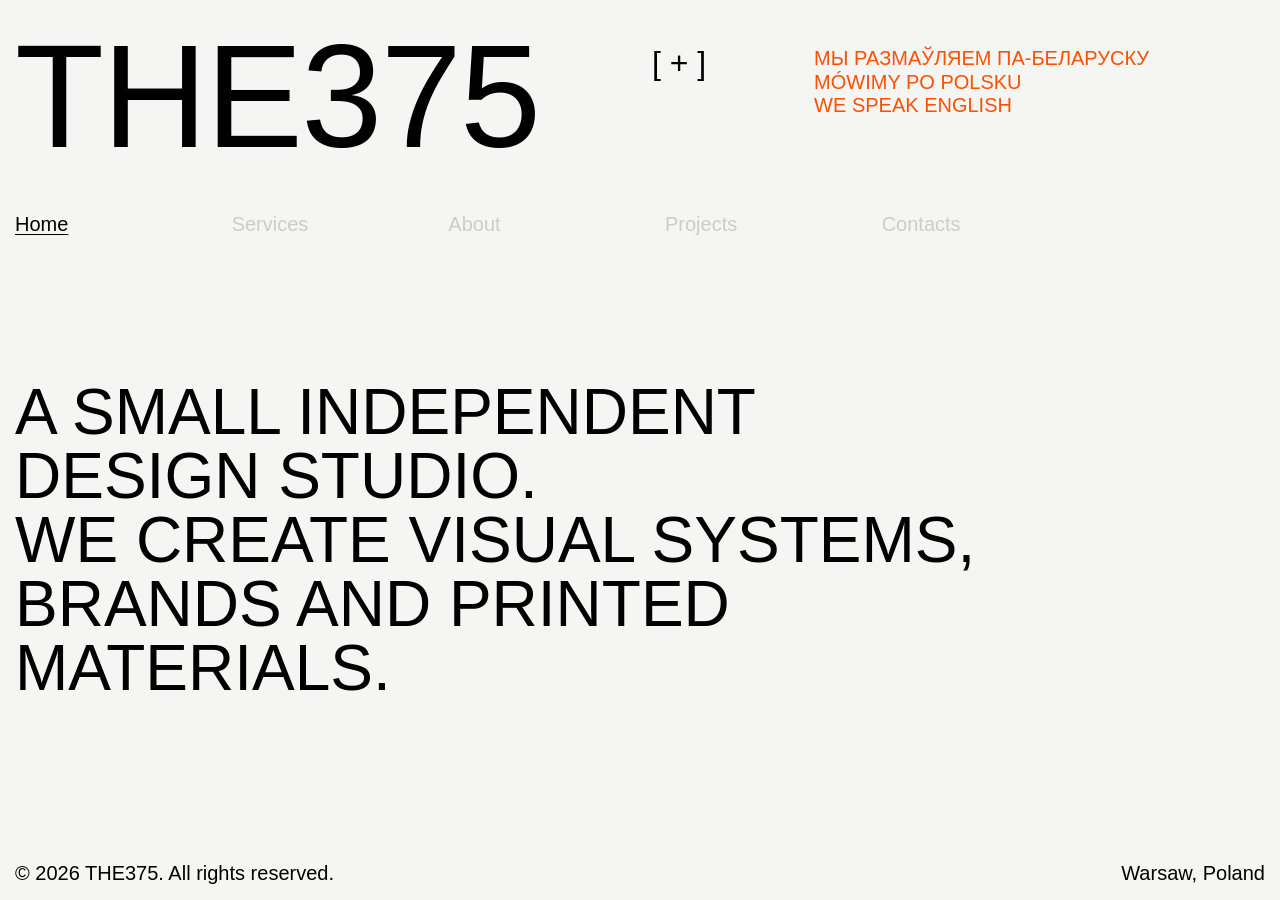
==== index.html @ f8f7c8ad "Update index.htm" ====
<!doctype html>
<html lang="en">
  <head>
    <meta charset="utf-8">
    <meta name="viewport" content="width=device-width, initial-scale=1">
    <title>THE375</title>
    <link rel="stylesheet" href="styles.css?v=5">
  </head>
  <body>
    <main class="site-shell">
      <header class="site-header">
        <a class="brand" href="#home" aria-label="THE375 home">THE375</a>
        <button class="plus-button" type="button" aria-label="Open menu">[ + ]</button>
        <p class="language-note">
          МЫ РАЗМАЎЛЯЕМ ПА-БЕЛАРУСКУ<br>
          MÓWIMY PO POLSKU<br>
          WE SPEAK ENGLISH
        </p>
      </header>

      <nav class="site-nav" aria-label="Main navigation">
        <a href="#home" data-route="home">Home</a>
        <a href="#services" data-route="services">Services</a>
        <a href="#about" data-route="about">About</a>
        <a href="#projects" data-route="projects">Projects</a>
        <a href="#contacts" data-route="contacts">Contacts</a>
      </nav>

      <section class="view view-home" data-view="home" aria-labelledby="home-title">
        <h1 id="home-title">
          A SMALL INDEPENDENT<br>
          DESIGN STUDIO.<br>
          WE CREATE VISUAL SYSTEMS,<br>
          BRANDS AND PRINTED<br>
          MATERIALS.
        </h1>
      </section>

      <section class="view view-services" data-view="services" aria-labelledby="services-title">
        <h1 id="services-title" class="visually-hidden">Services</h1>
        <div class="services-list" aria-label="Services list">
          <div class="service-name is-active">BRANDING</div>
          <div class="service-number is-active">01</div>
          <div class="service-text is-active">
            Not about pretty graphics. About the impression people<br>
            are left with after discovering your company.
          </div>

          <div class="service-name">PACKAGING</div>
          <div class="service-number">02</div>
          <div class="service-text">
            Helping products look like someone<br>
            genuinely cared about them.
          </div>

          <div class="service-name">IDENTITY</div>
          <div class="service-number">03</div>
          <div class="service-text">
            Logos, type, colours and the details that help<br>
            a brand feel consistent wherever it appears.
          </div>

          <div class="service-name">STRATEGY</div>
          <div class="service-number">04</div>
          <div class="service-text">
            Good design answers questions. Strategy helps<br>
            figure out which questions matter in the first place.
          </div>

          <div class="service-name">CREATIVE</div>
          <div class="service-number">05</div>
          <div class="service-text">
            Finding ideas that work not because they're trendy,<br>
            but because they're hard to forget.
          </div>

          <div class="service-name">POSTERS</div>
          <div class="service-number">06</div>
          <div class="service-text">
            When you need to say a lot with<br>
            very little time and attention.
          </div>
        </div>
      </section>

      <section class="view view-projects" data-view="projects" aria-labelledby="projects-title">
        <h1 id="projects-title" class="visually-hidden">Projects</h1>
        <div class="project-table" aria-label="Projects list">
          <div class="project-row">
            <span>Swoopex</span>
            <span>[ Cleaning Service ]</span>
            <span>2023</span>
          </div>
          <div class="project-row">
            <span>Coffeer</span>
            <span>[ StartUp Application ]</span>
            <span>2026</span>
          </div>
          <div class="project-row">
            <span>BITFABS</span>
            <span>[ 3D &amp; Electonics ]</span>
            <span>2025</span>
          </div>
          <div class="project-row">
            <span>Rexors</span>
            <span>[ IT &amp; Application ]</span>
            <span>2025</span>
          </div>
          <div class="project-row">
            <span>Portfolio Book</span>
            <span>[ Print &amp; Publisheted ]</span>
            <span>2024</span>
          </div>
          <div class="project-row">
            <span>Glass Coffee Storage</span>
            <span>[ Product Development ]</span>
            <span>2026</span>
          </div>
          <div class="project-row">
            <span>The Fifth Belarusian Solidarity Tournament</span>
            <span>[ Political Sporting Event ]</span>
            <span>2026</span>
          </div>
          <div class="project-row">
            <span>Warsaw Volleyball Collective (WAC)</span>
            <span>[ Sport / Community / Merch ]</span>
            <span>2026</span>
          </div>
          <button class="more-button" type="button">More <span aria-hidden="true"></span></button>
        </div>
      </section>

      <section class="view view-contacts" data-view="contacts" aria-labelledby="contacts-title">
        <h1 id="contacts-title" class="visually-hidden">Contacts</h1>
        <div class="contacts-layout">
          <div class="contact-list">
            <a class="contact-row" href="#" aria-label="Telegram coming soon">
              <span class="contact-icon telegram" aria-hidden="true"></span>
              <span>Telegram</span>
              <span>coming soon</span>
            </a>
            <a class="contact-row" href="mailto:the375studio@gmail.com">
              <span class="contact-icon mail" aria-hidden="true"></span>
              <span>Mail</span>
              <span>the375studio@gmail.com</span>
            </a>
            <a class="contact-row" href="https://instagram.com/the375studio">
              <span class="contact-icon instagram" aria-hidden="true"></span>
              <span>Instagram</span>
              <span>@the375studio</span>
            </a>
          </div>

          <div class="contact-list">
            <a class="contact-row" href="https://behance.net/the375">
              <span class="contact-icon behance" aria-hidden="true">Bē</span>
              <span>Behance</span>
              <span>behance.net/the375</span>
            </a>
            <a class="contact-row" href="https://threads.net/@the375studio">
              <span class="contact-icon threads" aria-hidden="true">◎</span>
              <span>Threads</span>
              <span>@the375studio</span>
            </a>
            <a class="contact-row" href="#" aria-label="What'sApp coming soon">
              <span class="contact-icon whats-App" aria-hidden="true"></span>
              <span>What’sApp</span>
              <span>coming soon</span>
            </a>
          </div>
        </div>

        <a class="project-cta" href="mailto:the375studio@gmail.com?subject=Let's%20discuss%20your%20project">
          Let's discuss your project?
        </a>
        <p class="scam-note">Beware of scam forms that say "Let's discuss your project?"</p>
      </section>

      <section class="view view-about" data-view="about" aria-labelledby="about-title">
        <h1 id="about-title">
          WE BUILD CLEAR,<br>
          USEFUL AND SHARP<br>
          VISUAL COMMUNICATION.
        </h1>
      </section>

      <footer class="site-footer">
        <p>© 2026 THE375. All rights reserved.</p>
        <p>Warsaw, Poland</p>
      </footer>
    </main>

    <script src="script.js?v=5"></script>
  </body>
</html>
---- styles.css ----
:root {
  --bg: #f5f5f3;
  --text: #000000;
  --accent: #ff5000;
  --secondary: #cccccc;
  --line: #787878;
  --page-pad: 15px;
  --nav-top: 214px;
  --content-top: 280px;
  --footer-bottom: 17px;
  --gap: 50px;
}

* {
  box-sizing: border-box;
}

html {
  min-height: 100%;
  background: var(--bg);
  color: var(--text);
  font-family: "Suisse Intl", "Helvetica Neue", Arial, sans-serif;
  font-weight: 400;
  letter-spacing: 0;
}

body {
  min-height: 100vh;
  margin: 0;
  background: var(--bg);
  overflow: hidden;
}

a {
  color: inherit;
  text-decoration: none;
}

button {
  font: inherit;
}

.site-shell {
  position: relative;
  min-height: 100vh;
  padding: 0 var(--page-pad);
  overflow: hidden;
}

.site-header {
  position: relative;
  height: 178px;
  padding-top: 43px;
}

.brand {
  font-size: clamp(82px, 11.39vw, 164px);
  line-height: 0.74;
  letter-spacing: -0.012em;
  white-space: nowrap;
}

.plus-button {
  position: absolute;
  top: 47px;
  left: min(637px, calc(100vw - 160px));
  border: 0;
  padding: 0;
  background: transparent;
  color: var(--text);
  font-size: 32px;
  line-height: 1;
  cursor: pointer;
}

.language-note {
  position: absolute;
  top: 47px;
  right: 116px;
  margin: 0;
  color: var(--accent);
  font-size: 20px;
  line-height: 1.18;
  text-transform: uppercase;
}

.site-nav {
  position: absolute;
  top: var(--nav-top);
  left: var(--page-pad);
  right: var(--page-pad);
  display: grid;
  grid-template-columns: repeat(6, minmax(0, 1fr));
  column-gap: var(--gap);
  font-size: 20px;
  line-height: 1;
}

.site-nav a {
  color: var(--secondary);
  width: max-content;
}

.site-nav a:nth-child(1) {
  grid-column: 1;
}

.site-nav a:nth-child(2) {
  grid-column: 2;
}

.site-nav a:nth-child(3) {
  grid-column: 3;
}

.site-nav a:nth-child(4) {
  grid-column: 4;
}

.site-nav a:nth-child(5) {
  grid-column: 5;
}

.site-nav a.is-active {
  color: var(--text);
  text-decoration: underline;
  text-decoration-thickness: 1px;
  text-underline-offset: 3px;
}

.view {
  position: absolute;
  inset: var(--content-top) var(--page-pad) 70px;
  display: none;
}

.view.is-active {
  display: block;
}

.view-home h1,
.view-about h1 {
  margin: 100px 0 0;
  max-width: none;
  font-size: 64px;
  line-height: 1;
  font-weight: 400;
  letter-spacing: 0;
}

.view-about h1 {
  margin-top: 20px;
  color: var(--accent);
}

.services-list {
  display: grid;
  grid-template-columns: 310px 77px minmax(0, 1fr);
  column-gap: 50px;
  align-items: baseline;
  width: 100%;
  margin-top: -4px;
  row-gap: 0;
}

.service-name {
  color: var(--secondary);
  font-size: 64px;
  line-height: 1.11;
  white-space: nowrap;
}

.service-number {
  color: var(--accent);
  font-size: 20px;
  line-height: 1;
  transform: translateY(-10px);
}

.service-text {
  color: var(--secondary);
  font-size: 32px;
  line-height: 0.82;
}

.service-name.is-active {
  color: var(--text);
}

.service-number.is-active,
.service-text.is-active {
  color: var(--accent);
}

.project-table {
  width: 100%;
  margin-top: 0;
  font-size: 26px;
  line-height: 1;
}

.project-row {
  display: grid;
  grid-template-columns: minmax(420px, 1.7fr) minmax(360px, 1.1fr) 178px;
  align-items: center;
  min-height: 47px;
  border-top: 1px solid var(--line);
}

.project-row:last-of-type {
  border-bottom: 1px solid var(--line);
}

.project-row span:nth-child(3) {
  padding-left: 0;
}

.more-button {
  display: inline-flex;
  align-items: center;
  gap: 10px;
  margin-top: 10px;
  border: 0;
  padding: 0;
  background: transparent;
  color: var(--text);
  font-size: 26px;
  line-height: 1;
  cursor: pointer;
}

.more-button span {
  width: 0;
  height: 0;
  border-left: 9px solid transparent;
  border-right: 9px solid transparent;
  border-top: 16px solid var(--accent);
  transform: translateY(3px);
}

.contacts-layout {
  display: grid;
  grid-template-columns: 1fr 1fr;
  column-gap: var(--gap);
  margin-top: 0;
}

.contact-list {
  min-width: 0;
}

.contact-row {
  display: grid;
  grid-template-columns: 43px 185px 1fr;
  align-items: center;
  min-height: 49px;
  border-top: 1px solid var(--line);
  color: var(--text);
  font-size: 34px;
  line-height: 1;
}

.contact-row:last-child {
  border-bottom: 1px solid var(--line);
}

.contact-icon {
  position: relative;
  display: inline-grid;
  place-items: center;
  width: 40px;
  height: 40px;
  border-radius: 50%;
  background: var(--text);
  color: var(--bg);
  font-size: 13px;
  font-weight: 700;
  line-height: 1;
}

.telegram::before {
  content: "";
  width: 0;
  height: 0;
  border-top: 8px solid transparent;
  border-bottom: 8px solid transparent;
  border-left: 19px solid var(--bg);
  transform: rotate(-38deg) translate(1px, -1px);
}

.mail::before {
  content: "";
  width: 22px;
  height: 16px;
  border: 2px solid var(--bg);
}

.mail::after {
  content: "";
  position: absolute;
  width: 16px;
  height: 16px;
  border-left: 2px solid var(--bg);
  border-bottom: 2px solid var(--bg);
  transform: rotate(-45deg) translate(1px, -4px);
}

.instagram::before {
  content: "";
  width: 22px;
  height: 22px;
  border: 2px solid var(--bg);
  border-radius: 7px;
}

.instagram::after {
  content: "";
  position: absolute;
  width: 7px;
  height: 7px;
  border: 2px solid var(--bg);
  border-radius: 50%;
}

.whats-up::before {
  content: "";
  width: 18px;
  height: 18px;
  border: 4px solid var(--bg);
  border-top-color: transparent;
  border-right-color: transparent;
  border-radius: 50%;
  transform: rotate(-34deg);
}

.project-cta {
  display: grid;
  place-items: center;
  width: 100%;
  min-height: 72px;
  margin-top: 45px;
  background: var(--accent);
  color: var(--text);
  font-size: 38px;
  line-height: 1;
}

.scam-note {
  margin: 10px 0 0;
  color: var(--secondary);
  font-size: 16px;
  line-height: 1;
  text-align: center;
}

.site-footer {
  position: fixed;
  left: var(--page-pad);
  right: var(--page-pad);
  bottom: var(--footer-bottom);
  display: flex;
  align-items: end;
  justify-content: space-between;
  gap: 20px;
  font-size: 20px;
  line-height: 1;
}

.site-footer p {
  margin: 0;
}

.visually-hidden {
  position: absolute;
  width: 1px;
  height: 1px;
  padding: 0;
  overflow: hidden;
  clip: rect(0, 0, 0, 0);
  white-space: nowrap;
  border: 0;
}

@media (max-width: 920px) {
  :root {
    --page-pad: 12px;
    --gap: 20px;
    --nav-top: 132px;
    --content-top: 190px;
    --footer-bottom: 12px;
  }

  .site-shell {
    min-height: 100svh;
    overflow: auto;
    padding-bottom: 82px;
  }

  body {
    overflow: auto;
  }

  .site-header {
    height: auto;
    padding-top: 18px;
  }

  .brand {
    grid-column: 1 / 4;
    font-size: clamp(68px, 19vw, 104px);
  }

  .plus-button {
    top: 22px;
    right: 0;
    left: auto;
    margin-top: 8px;
    font-size: 24px;
  }

  .language-note {
    position: static;
    margin-top: 8px;
    font-size: 14px;
  }

  .site-nav {
    position: static;
    grid-template-columns: repeat(5, max-content);
    justify-content: space-between;
    column-gap: 12px;
    margin-top: 28px;
    font-size: 16px;
  }

  .site-nav a:nth-child(n) {
    grid-column: auto;
  }

  .view {
    position: static;
    display: none;
    margin-top: 48px;
  }

  .view-home h1,
  .view-about h1 {
    margin-top: 0;
    font-size: clamp(36px, 9.7vw, 64px);
  }

  .services-list {
    grid-template-columns: minmax(0, 1fr) 44px;
    row-gap: 8px;
  }

  .service-name {
    font-size: clamp(42px, 12vw, 64px);
  }

  .service-number {
    font-size: 16px;
  }

  .service-text {
    grid-column: 1 / -1;
    margin-bottom: 8px;
    font-size: 23px;
    line-height: 0.9;
  }

  .project-table {
    font-size: 20px;
  }

  .project-row {
    grid-template-columns: 1fr;
    gap: 5px;
    min-height: auto;
    padding: 9px 0;
  }

  .more-button {
    font-size: 20px;
  }

  .contacts-layout {
    grid-template-columns: 1fr;
    gap: 28px;
  }

  .contact-row {
    grid-template-columns: 38px minmax(128px, 0.75fr) minmax(0, 1fr);
    min-height: 44px;
    font-size: clamp(20px, 6vw, 34px);
  }

  .contact-icon {
    width: 34px;
    height: 34px;
  }

  .project-cta {
    min-height: 64px;
    margin-top: 36px;
    padding: 0 12px;
    font-size: clamp(27px, 7.5vw, 38px);
    text-align: center;
  }

  .site-footer {
    position: fixed;
    font-size: 14px;
  }
}

@media (max-width: 520px) {
  .site-nav {
    grid-template-columns: repeat(3, max-content);
    justify-content: start;
    row-gap: 12px;
  }

  .contact-row {
    grid-template-columns: 38px 1fr;
    row-gap: 3px;
    padding: 7px 0;
  }

  .contact-row span:last-child {
    grid-column: 2;
    color: var(--secondary);
  }

  .site-footer {
    align-items: start;
    flex-direction: column;
    gap: 8px;
  }
}
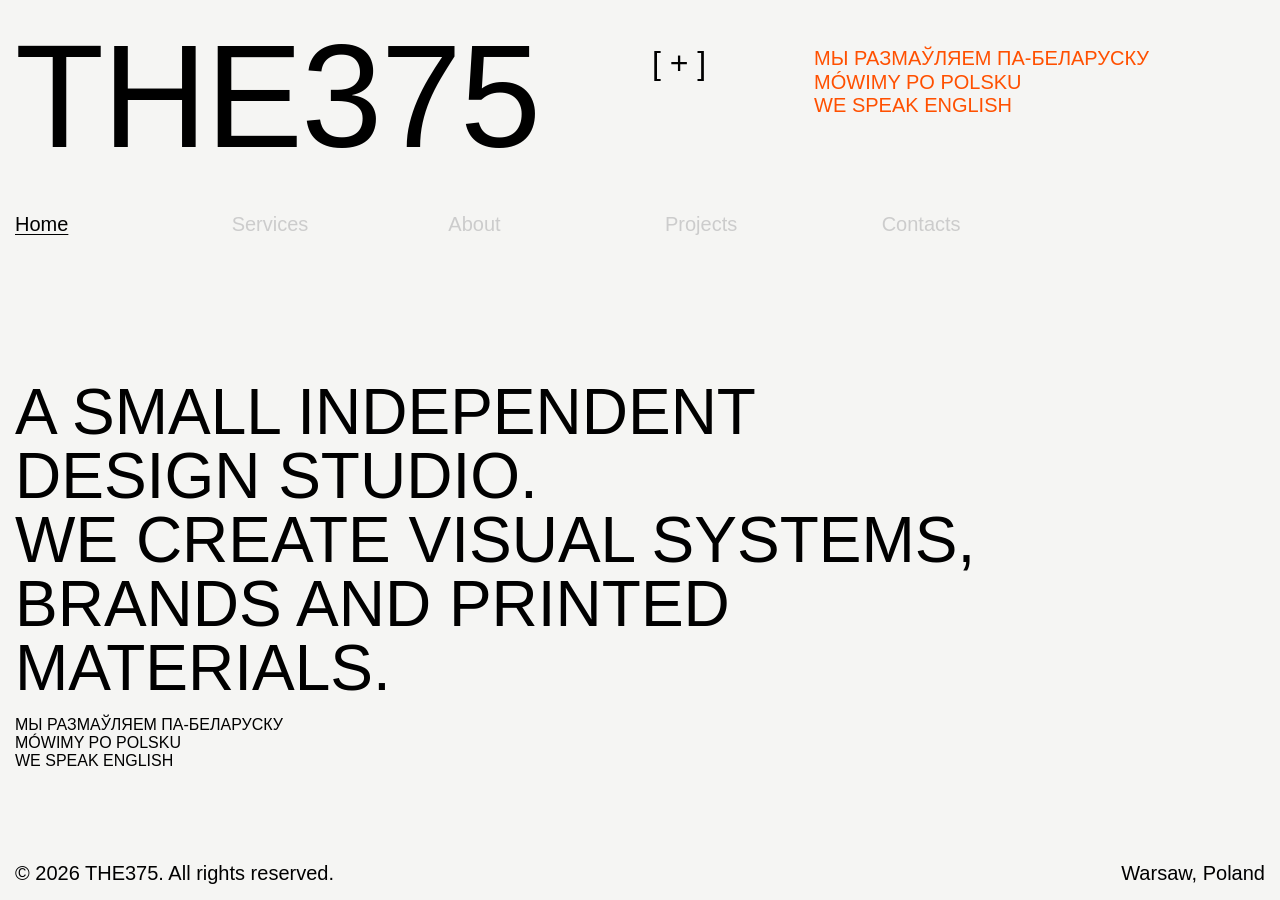
==== commit 33c7a824: "Add files via upload" ====
--- a/index.html
+++ b/index.html
@@ -4,7 +4,7 @@
     <meta charset="utf-8">
     <meta name="viewport" content="width=device-width, initial-scale=1">
     <title>THE375</title>
-    <link rel="stylesheet" href="styles.css?v=5">
+    <link rel="stylesheet" href="styles.css?v=6">
   </head>
   <body>
     <main class="site-shell">
@@ -34,6 +34,11 @@
           BRANDS AND PRINTED<br>
           MATERIALS.
         </h1>
+        <p class="language-note-mobile">
+          МЫ РАЗМАЎЛЯЕМ ПА-БЕЛАРУСКУ<br>
+          MÓWIMY PO POLSKU<br>
+          WE SPEAK ENGLISH
+        </p>
       </section>
 
       <section class="view view-services" data-view="services" aria-labelledby="services-title">
@@ -162,9 +167,9 @@
               <span>Threads</span>
               <span>@the375studio</span>
             </a>
-            <a class="contact-row" href="#" aria-label="What'sApp coming soon">
-              <span class="contact-icon whats-App" aria-hidden="true"></span>
-              <span>What’sApp</span>
+            <a class="contact-row" href="#" aria-label="What'sUp coming soon">
+              <span class="contact-icon whats-up" aria-hidden="true"></span>
+              <span>What’sUp</span>
               <span>coming soon</span>
             </a>
           </div>
@@ -190,6 +195,6 @@
       </footer>
     </main>
 
-    <script src="script.js?v=5"></script>
+    <script src="script.js?v=6"></script>
   </body>
 </html>
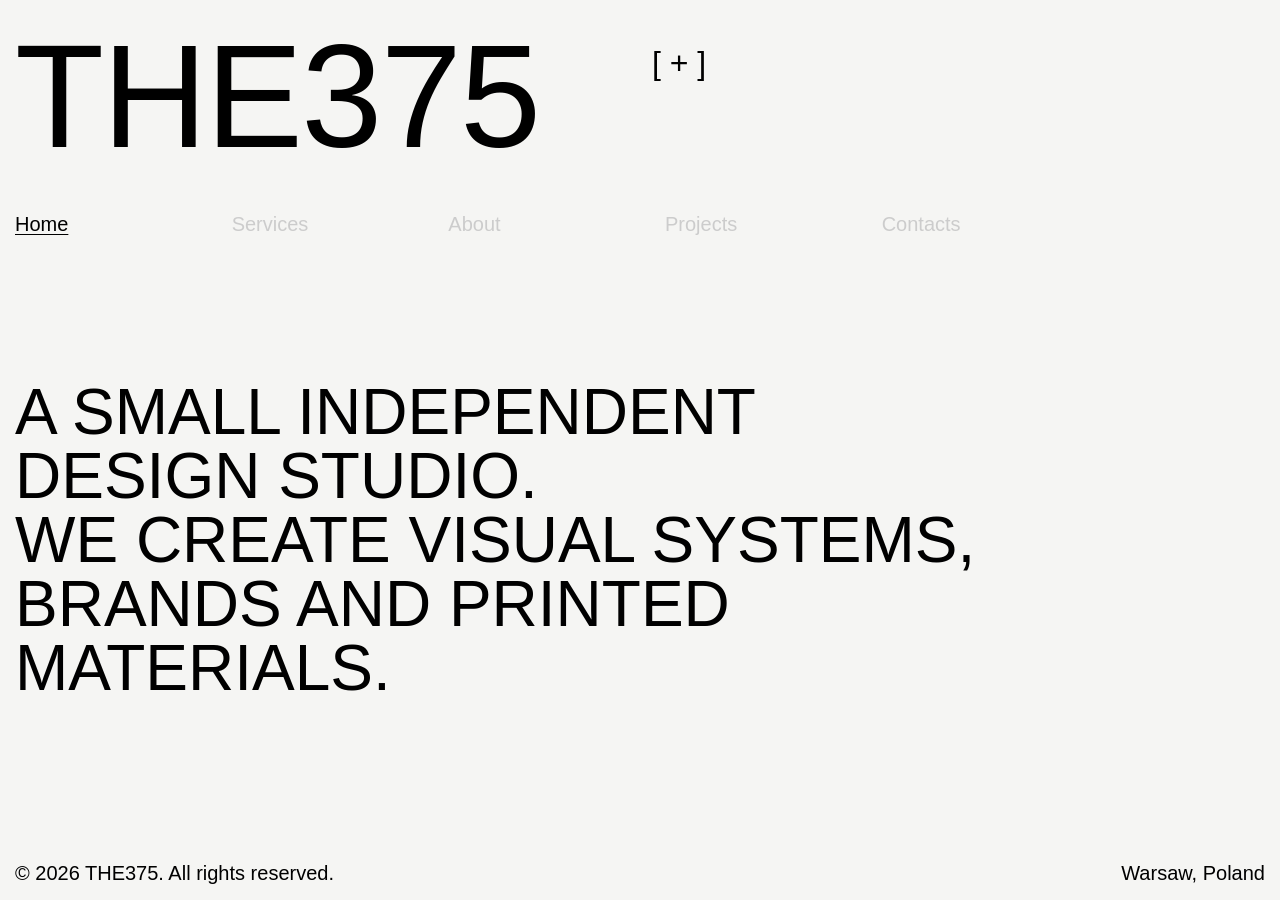
==== commit 258c72ab: "Add files via upload" ====
--- a/index.html
+++ b/index.html
@@ -4,18 +4,13 @@
     <meta charset="utf-8">
     <meta name="viewport" content="width=device-width, initial-scale=1">
     <title>THE375</title>
-    <link rel="stylesheet" href="styles.css?v=6">
+    <link rel="stylesheet" href="styles.css?v=13">
   </head>
   <body>
     <main class="site-shell">
       <header class="site-header">
         <a class="brand" href="#home" aria-label="THE375 home">THE375</a>
-        <button class="plus-button" type="button" aria-label="Open menu">[ + ]</button>
-        <p class="language-note">
-          МЫ РАЗМАЎЛЯЕМ ПА-БЕЛАРУСКУ<br>
-          MÓWIMY PO POLSKU<br>
-          WE SPEAK ENGLISH
-        </p>
+        <a class="plus-button" href="404.html" aria-label="Open 404 page">[ + ]</a>
       </header>
 
       <nav class="site-nav" aria-label="Main navigation">
@@ -44,47 +39,47 @@
       <section class="view view-services" data-view="services" aria-labelledby="services-title">
         <h1 id="services-title" class="visually-hidden">Services</h1>
         <div class="services-list" aria-label="Services list">
-          <div class="service-name is-active">BRANDING</div>
-          <div class="service-number is-active">01</div>
-          <div class="service-text is-active">
-            Not about pretty graphics. About the impression people<br>
-            are left with after discovering your company.
-          </div>
+          <details class="service-item">
+            <summary>BRANDING</summary>
+            <div class="service-panel">
+              <p>Not about pretty graphics. About the impression people are left with after discovering your company.</p>
+            </div>
+          </details>
 
-          <div class="service-name">PACKAGING</div>
-          <div class="service-number">02</div>
-          <div class="service-text">
-            Helping products look like someone<br>
-            genuinely cared about them.
-          </div>
+          <details class="service-item">
+            <summary>PACKAGING</summary>
+            <div class="service-panel">
+              <p>Helping products look like someone genuinely cared about them.</p>
+            </div>
+          </details>
 
-          <div class="service-name">IDENTITY</div>
-          <div class="service-number">03</div>
-          <div class="service-text">
-            Logos, type, colours and the details that help<br>
-            a brand feel consistent wherever it appears.
-          </div>
+          <details class="service-item">
+            <summary>IDENTITY</summary>
+            <div class="service-panel">
+              <p>Logos, type, colours and the details that help a brand feel consistent wherever it appears.</p>
+            </div>
+          </details>
 
-          <div class="service-name">STRATEGY</div>
-          <div class="service-number">04</div>
-          <div class="service-text">
-            Good design answers questions. Strategy helps<br>
-            figure out which questions matter in the first place.
-          </div>
+          <details class="service-item">
+            <summary>STRATEGY</summary>
+            <div class="service-panel">
+              <p>Good design answers questions. Strategy helps figure out which questions matter in the first place.</p>
+            </div>
+          </details>
 
-          <div class="service-name">CREATIVE</div>
-          <div class="service-number">05</div>
-          <div class="service-text">
-            Finding ideas that work not because they're trendy,<br>
-            but because they're hard to forget.
-          </div>
+          <details class="service-item">
+            <summary>CREATIVE</summary>
+            <div class="service-panel">
+              <p>Finding ideas that work not because they're trendy, but because they're hard to forget.</p>
+            </div>
+          </details>
 
-          <div class="service-name">POSTERS</div>
-          <div class="service-number">06</div>
-          <div class="service-text">
-            When you need to say a lot with<br>
-            very little time and attention.
-          </div>
+          <details class="service-item">
+            <summary>POSTERS</summary>
+            <div class="service-panel">
+              <p>When you need to say a lot with very little time and attention.</p>
+            </div>
+          </details>
         </div>
       </section>
 
@@ -140,17 +135,17 @@
         <div class="contacts-layout">
           <div class="contact-list">
             <a class="contact-row" href="#" aria-label="Telegram coming soon">
-              <span class="contact-icon telegram" aria-hidden="true"></span>
+              <img class="contact-icon" src="assets/icons/telegram_svg.svg" alt="">
               <span>Telegram</span>
               <span>coming soon</span>
             </a>
             <a class="contact-row" href="mailto:the375studio@gmail.com">
-              <span class="contact-icon mail" aria-hidden="true"></span>
+              <img class="contact-icon" src="assets/icons/mail_svg.svg" alt="">
               <span>Mail</span>
               <span>the375studio@gmail.com</span>
             </a>
             <a class="contact-row" href="https://instagram.com/the375studio">
-              <span class="contact-icon instagram" aria-hidden="true"></span>
+              <img class="contact-icon" src="assets/icons/instagram_svg.svg" alt="">
               <span>Instagram</span>
               <span>@the375studio</span>
             </a>
@@ -158,17 +153,17 @@
 
           <div class="contact-list">
             <a class="contact-row" href="https://behance.net/the375">
-              <span class="contact-icon behance" aria-hidden="true">Bē</span>
+              <img class="contact-icon" src="assets/icons/behance.svg" alt="">
               <span>Behance</span>
               <span>behance.net/the375</span>
             </a>
             <a class="contact-row" href="https://threads.net/@the375studio">
-              <span class="contact-icon threads" aria-hidden="true">◎</span>
+              <img class="contact-icon" src="assets/icons/threads_svg.svg" alt="">
               <span>Threads</span>
               <span>@the375studio</span>
             </a>
             <a class="contact-row" href="#" aria-label="What'sUp coming soon">
-              <span class="contact-icon whats-up" aria-hidden="true"></span>
+              <img class="contact-icon" src="assets/icons/whatsapp.svg" alt="">
               <span>What’sUp</span>
               <span>coming soon</span>
             </a>
@@ -195,6 +190,6 @@
       </footer>
     </main>
 
-    <script src="script.js?v=6"></script>
+    <script src="script.js?v=13"></script>
   </body>
 </html>
--- a/styles.css
+++ b/styles.css
@@ -74,14 +74,11 @@
 }
 
 .language-note {
-  position: absolute;
-  top: 47px;
-  right: 116px;
-  margin: 0;
-  color: var(--accent);
-  font-size: 20px;
-  line-height: 1.18;
-  text-transform: uppercase;
+  display: none;
+}
+
+.language-note-mobile {
+  display: none;
 }
 
 .site-nav {
@@ -154,42 +151,86 @@
 }
 
 .services-list {
-  display: grid;
-  grid-template-columns: 310px 77px minmax(0, 1fr);
-  column-gap: 50px;
-  align-items: baseline;
-  width: 100%;
-  margin-top: -4px;
-  row-gap: 0;
-}
-
-.service-name {
+  width: min(900px, 100%);
+  margin-top: -12px;
+}
+
+.service-item {
+  border-bottom: 1px solid transparent;
+}
+
+.service-item summary {
+  display: block;
   color: var(--secondary);
   font-size: 64px;
-  line-height: 1.11;
+  line-height: 0.96;
   white-space: nowrap;
-}
-
-.service-number {
-  color: var(--accent);
-  font-size: 20px;
-  line-height: 1;
-  transform: translateY(-10px);
-}
-
-.service-text {
-  color: var(--secondary);
+  cursor: pointer;
+  outline: none;
+  transition: color 160ms ease;
+}
+
+.service-item summary::after {
+  content: "";
+  display: inline-block;
+  width: 0;
+  height: 0;
+  margin-left: 14px;
+  border-left: 10px solid transparent;
+  border-right: 10px solid transparent;
+  border-top: 17px solid var(--accent);
+  opacity: 0;
+  transform: translateY(-8px);
+  transition: opacity 160ms ease, transform 220ms ease;
+}
+
+.service-item summary::-webkit-details-marker {
+  display: none;
+}
+
+.service-item summary::marker {
+  content: "";
+}
+
+.service-item summary:hover,
+.service-item[open] summary {
+  color: var(--text);
+}
+
+.service-item summary:hover::after,
+.service-item[open] summary::after {
+  opacity: 1;
+}
+
+.service-item[open] summary::after {
+  transform: translateY(-8px);
+}
+
+.service-panel {
+  display: grid;
+  grid-template-rows: 0fr;
+  color: var(--text);
   font-size: 32px;
-  line-height: 0.82;
-}
-
-.service-name.is-active {
-  color: var(--text);
-}
-
-.service-number.is-active,
-.service-text.is-active {
-  color: var(--accent);
+  line-height: 0.94;
+  overflow: hidden;
+  transition: grid-template-rows 220ms ease, padding 220ms ease;
+}
+
+.service-item[open] .service-panel {
+  grid-template-rows: 1fr;
+  padding: 7px 0 18px;
+}
+
+.service-panel p {
+  min-height: 0;
+  max-width: 850px;
+  margin: 0;
+}
+
+.service-panel p::selection,
+.service-item summary::selection {
+  background: var(--accent);
+  color: var(--text);
 }
 
 .project-table {
@@ -260,77 +301,15 @@
   line-height: 1;
 }
 
+.contact-icon {
+  display: block;
+  width: 40px;
+  height: 40px;
+  object-fit: contain;
+}
+
 .contact-row:last-child {
   border-bottom: 1px solid var(--line);
-}
-
-.contact-icon {
-  position: relative;
-  display: inline-grid;
-  place-items: center;
-  width: 40px;
-  height: 40px;
-  border-radius: 50%;
-  background: var(--text);
-  color: var(--bg);
-  font-size: 13px;
-  font-weight: 700;
-  line-height: 1;
-}
-
-.telegram::before {
-  content: "";
-  width: 0;
-  height: 0;
-  border-top: 8px solid transparent;
-  border-bottom: 8px solid transparent;
-  border-left: 19px solid var(--bg);
-  transform: rotate(-38deg) translate(1px, -1px);
-}
-
-.mail::before {
-  content: "";
-  width: 22px;
-  height: 16px;
-  border: 2px solid var(--bg);
-}
-
-.mail::after {
-  content: "";
-  position: absolute;
-  width: 16px;
-  height: 16px;
-  border-left: 2px solid var(--bg);
-  border-bottom: 2px solid var(--bg);
-  transform: rotate(-45deg) translate(1px, -4px);
-}
-
-.instagram::before {
-  content: "";
-  width: 22px;
-  height: 22px;
-  border: 2px solid var(--bg);
-  border-radius: 7px;
-}
-
-.instagram::after {
-  content: "";
-  position: absolute;
-  width: 7px;
-  height: 7px;
-  border: 2px solid var(--bg);
-  border-radius: 50%;
-}
-
-.whats-up::before {
-  content: "";
-  width: 18px;
-  height: 18px;
-  border: 4px solid var(--bg);
-  border-top-color: transparent;
-  border-right-color: transparent;
-  border-radius: 50%;
-  transform: rotate(-34deg);
 }
 
 .project-cta {
@@ -392,8 +371,8 @@
 
   .site-shell {
     min-height: 100svh;
-    overflow: auto;
-    padding-bottom: 82px;
+    overflow: visible;
+    padding-bottom: 12px;
   }
 
   body {
@@ -419,9 +398,16 @@
   }
 
   .language-note {
-    position: static;
-    margin-top: 8px;
+    display: none;
+  }
+
+  .language-note-mobile {
+    display: block;
+    margin: 34px 0 0;
+    color: var(--accent);
     font-size: 14px;
+    line-height: 1.18;
+    text-transform: uppercase;
   }
 
   .site-nav {
@@ -450,23 +436,34 @@
   }
 
   .services-list {
-    grid-template-columns: minmax(0, 1fr) 44px;
-    row-gap: 8px;
-  }
-
-  .service-name {
+    width: 100%;
+    margin-top: 0;
+  }
+
+  .service-item summary {
     font-size: clamp(42px, 12vw, 64px);
-  }
-
-  .service-number {
-    font-size: 16px;
-  }
-
-  .service-text {
-    grid-column: 1 / -1;
-    margin-bottom: 8px;
+    line-height: 0.98;
+  }
+
+  .service-item summary::after {
+    margin-left: 9px;
+    border-left-width: 7px;
+    border-right-width: 7px;
+    border-top-width: 12px;
+    transform: translateY(-5px);
+  }
+
+  .service-item[open] summary::after {
+    transform: translateY(-5px);
+  }
+
+  .service-panel {
     font-size: 23px;
     line-height: 0.9;
+  }
+
+  .service-item[open] .service-panel {
+    padding: 8px 0 18px;
   }
 
   .project-table {
@@ -486,13 +483,17 @@
 
   .contacts-layout {
     grid-template-columns: 1fr;
-    gap: 28px;
+    gap: 0;
   }
 
   .contact-row {
     grid-template-columns: 38px minmax(128px, 0.75fr) minmax(0, 1fr);
     min-height: 44px;
     font-size: clamp(20px, 6vw, 34px);
+  }
+
+  .contact-list + .contact-list .contact-row:first-child {
+    border-top: 0;
   }
 
   .contact-icon {
@@ -509,7 +510,8 @@
   }
 
   .site-footer {
-    position: fixed;
+    position: static;
+    margin-top: 72px;
     font-size: 14px;
   }
 }
